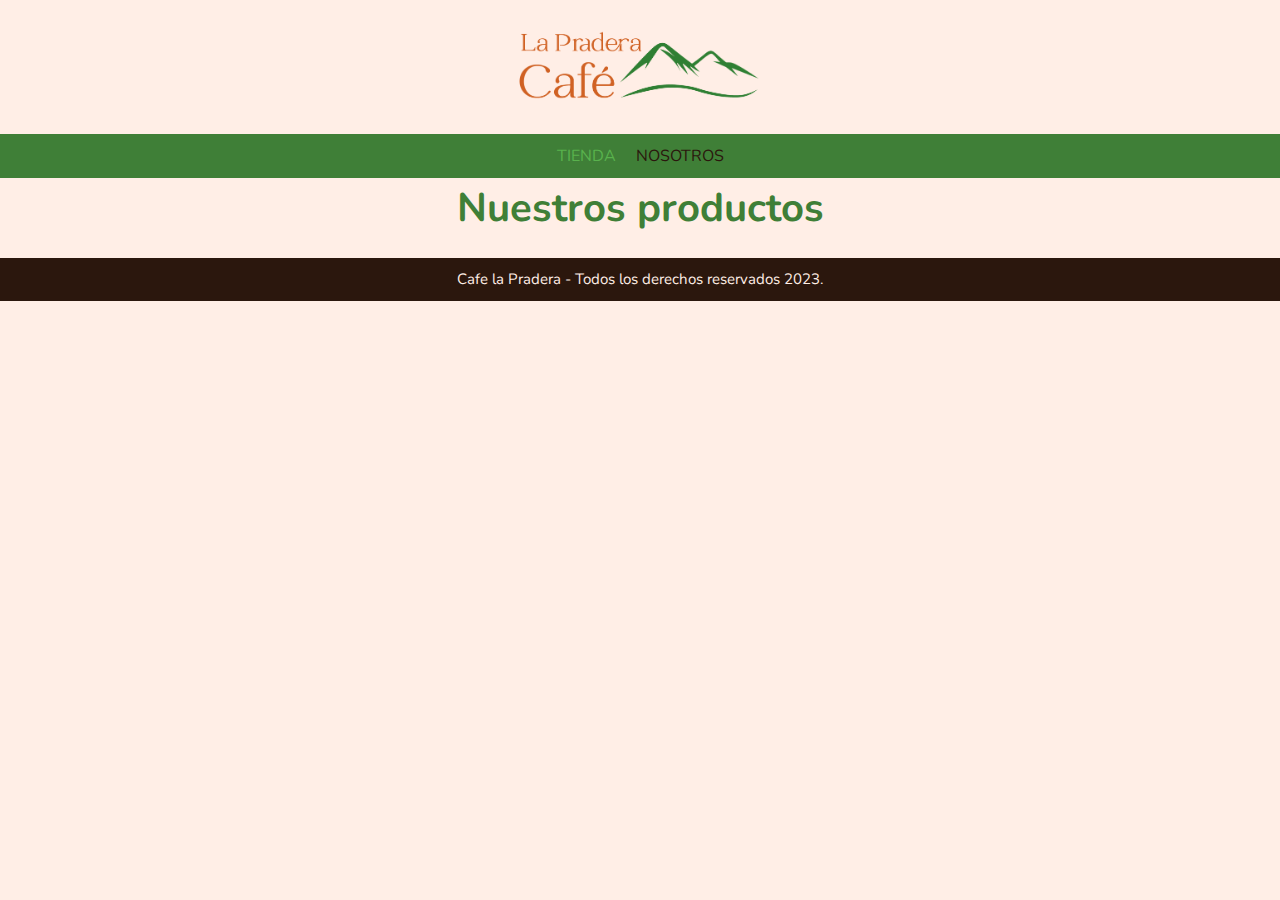
==== index.html @ 2994cb14 "start project, add img, reset css, global styles and nav" ====
<!DOCTYPE html>
<html lang="en">
<head>
    <meta charset="UTF-8">
    <meta http-equiv="X-UA-Compatible" content="IE=edge">
    <meta name="viewport" content="width=device-width, initial-scale=1.0">
    <link rel="shortcut icon" href="./img/favicon.ico" type="image/x-icon">
    <link rel="stylesheet" href="./css/styles.css">
    <title>Document</title>
</head>
<body>
    <header class="header">
        <a href="/">
            <img class="header__logo" src="./img/logo.png" alt="Logo la pradera">
        </a>
    </header>

    <nav class="navigation">
        <a class="navigation__anchor navigation__anchor--active" href="/">TIENDA</a>
        <a class="navigation__anchor" href="/about/">NOSOTROS</a>
    </nav>

    <main class="container">
        <h1>Nuestros productos</h1>
    </main>

    <footer class="footer">
        <p class="footer__text">Cafe la Pradera - Todos los derechos reservados 2023.</p>
    </footer>
</body>
</html>
---- css/styles.css ----
@import url('https://fonts.googleapis.com/css2?family=Nunito:ital,wght@0,300;0,400;0,700;1,300&display=swap');
*, *::before, *::after {
    box-sizing: border-box;
}
* {
        margin: 0;
}
:root{
    --primary: #59B24D;
    --baseFont: #3F7F37;
    --secondary: #D06023;
    --baseSecondary: #FFEEE6;
    --black: #2B170D;
    --primaryFont: 'Nunito', sans-serif;

}

/* Globals */
html{
    font-size: 62.5%;
}
body {
    height: 100%;
    background-color: var(--baseSecondary);
    font-size: 1.6rem;
    line-height: 1.5;
    -webkit-font-smoothing: antialiased;
}
img, picture, video, canvas, svg {
    display: block;
    max-width: 100%;
}
input, button, textarea, select {
    font: inherit;
}
h1, h2, h3, h4, h5, h6 {
    text-align: center;
    color: var(--baseFont);
    font-family: var(--primaryFont);
    overflow-wrap: break-word;
}
h1 {
    font-size: 4rem;
}
h2 {
    font-size: 3.2rem;
}
h3 {
    font-size: 2.4rem;
}
a{
    text-decoration: none;
}
p {
    font-size: 1.8rem;
    color: var(--black);
    font-family: Arial, Helvetica, sans-serif;
    overflow-wrap: break-word;
}
.container{
    max-width: 120rem;
    margin: 0 auto;
}

/*Header*/
.header{
    display: flex;
    justify-content: center ;
}
.header__logo{
    width: 25rem;
    margin: 2rem 0;
}
/*Footer*/
.footer{
    background-color: #2B170D;
    padding: 1rem 0;
    margin-top: 2rem;
}

.footer__text{
    font-family: var(--primaryFont);
    color: var(--baseSecondary);
    font-size: 1.5rem;
    text-align: center;
}

/* Navigation */
.navigation {
    background-color: #3F7F37;
    padding: 1rem 0;
    display: flex;
    justify-content: center;
    gap: 2rem;
}
.navigation__anchor{
    font-family: var(--primaryFont);
    color: var(--black);
}

.navigation__anchor--active,
.navigation__anchor:hover {
    color: var(--primary);
}
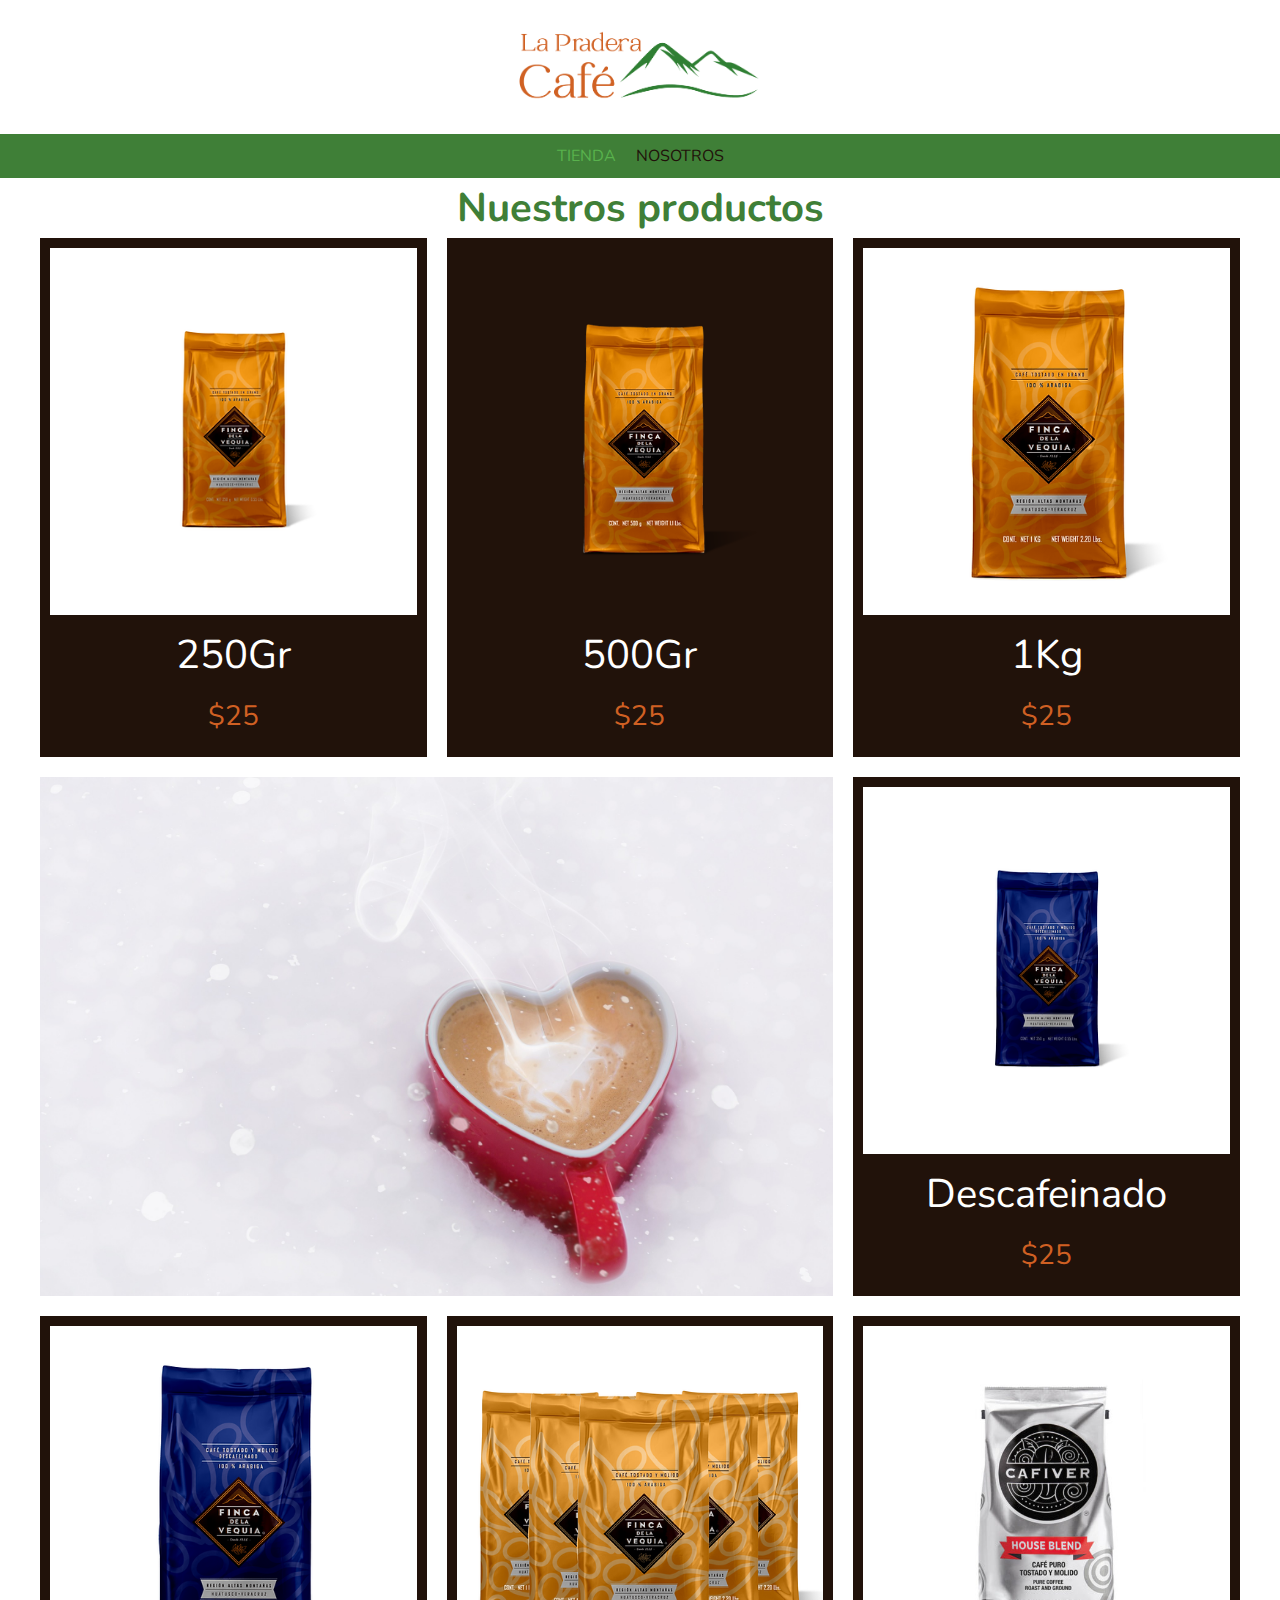
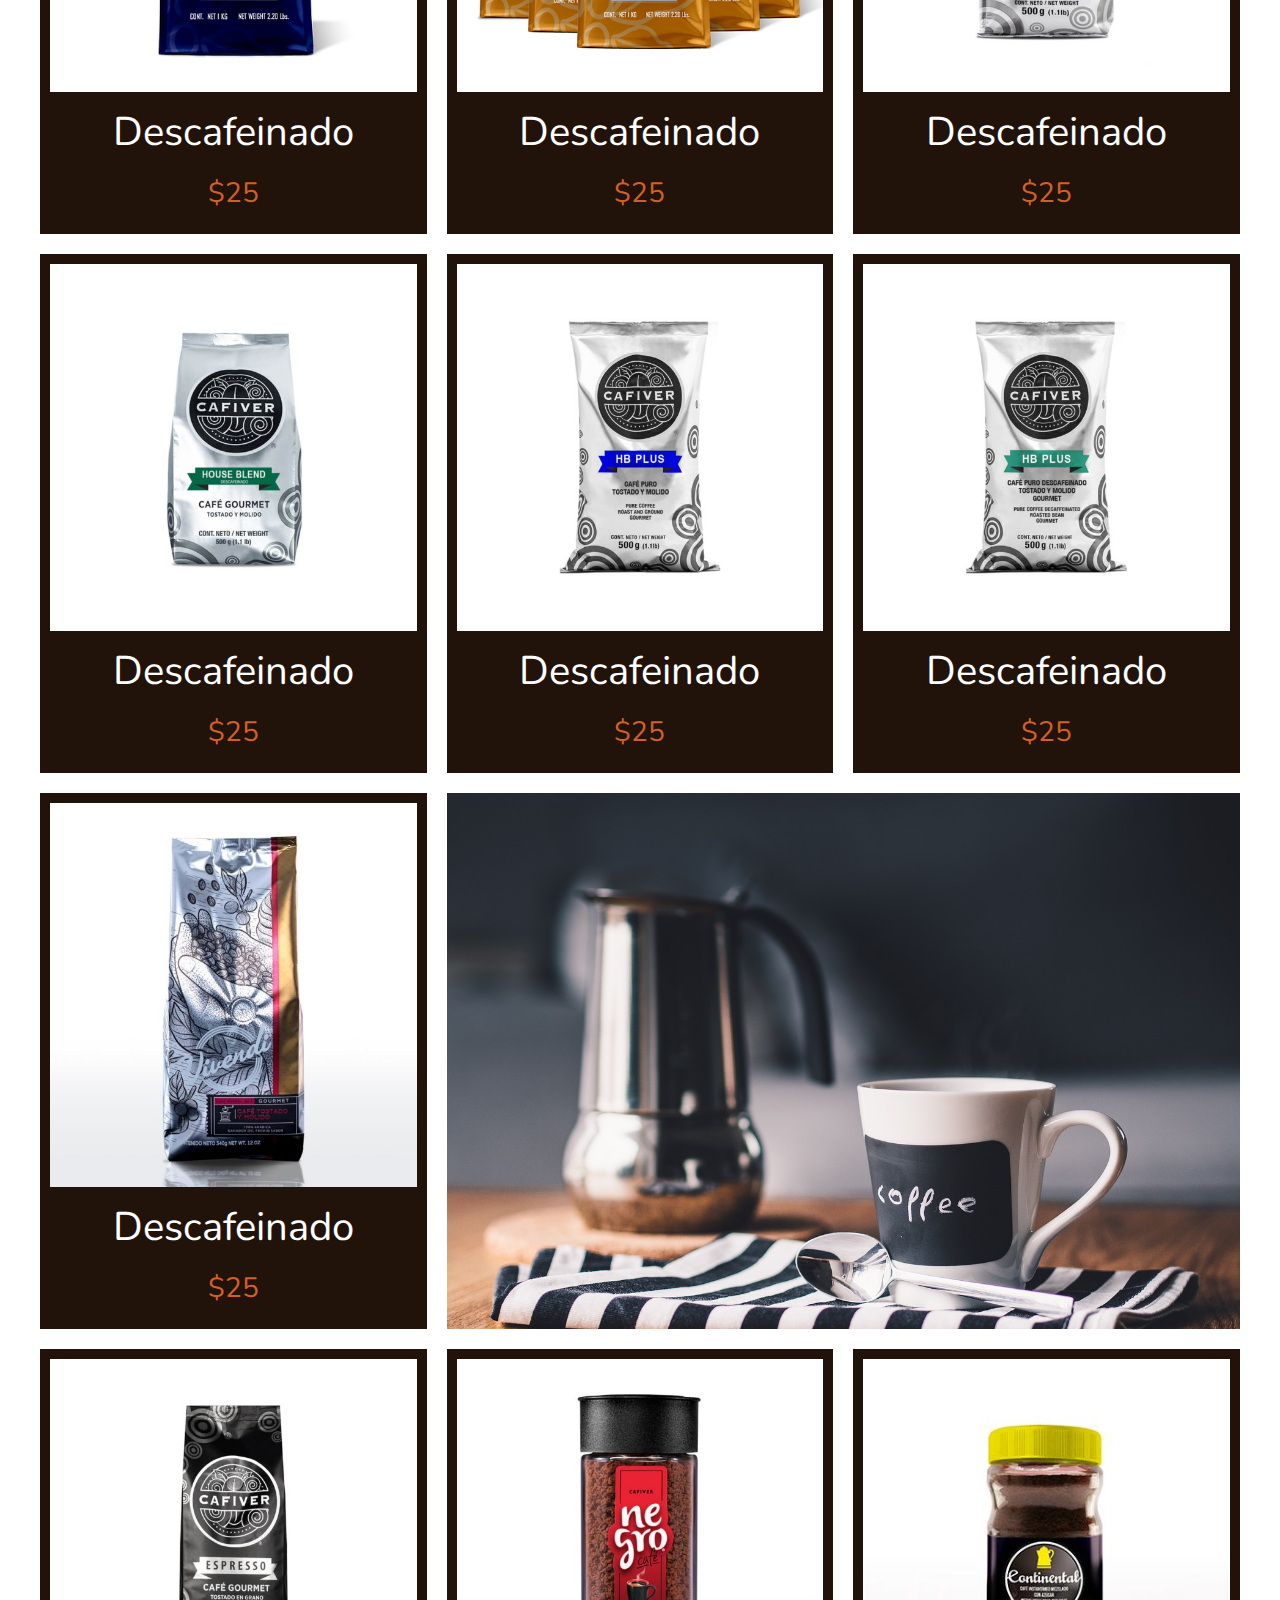
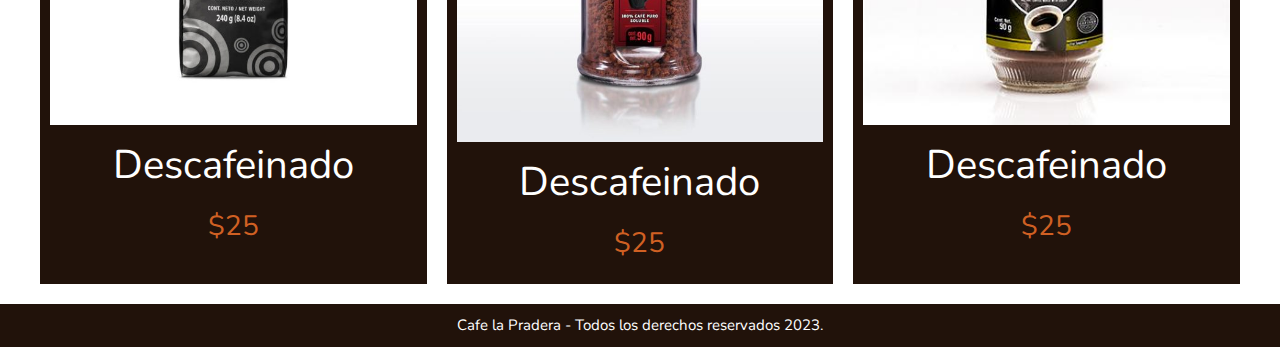
==== commit a04ecba7: "crating products section and item page" ====
--- a/index.html
+++ b/index.html
@@ -22,6 +22,136 @@
 
     <main class="container">
         <h1>Nuestros productos</h1>
+        <div class="grid">
+            <div class="product">
+                <a href="/item/">
+                    <img class="product__image" src="./img/1.png" alt="Imagen café">
+                    <div class="product__information">
+                        <p class="product__name">250Gr</p>
+                        <p class="product__price">$25</p>
+                    </div>
+                </a>
+            </div> <!--Product-->
+            <div class="product">
+                <a href="/item/">
+                    <img class="product__image" src="./img/2.webp" alt="Imagen café">
+                    <div class="product__information">
+                        <p class="product__name">500Gr</p>
+                        <p class="product__price">$25</p>
+                    </div>
+                </a>
+            </div> <!--Product-->
+            <div class="product">
+                <a href="/item/">
+                    <img class="product__image" src="./img/3.webp" alt="Imagen café">
+                    <div class="product__information">
+                        <p class="product__name">1Kg</p>
+                        <p class="product__price">$25</p>
+                    </div>
+                </a>
+            </div> <!--Product-->
+            <div class="product">
+                <a href="/item/">
+                    <img class="product__image" src="./img/4.webp" alt="Imagen café">
+                    <div class="product__information">
+                        <p class="product__name">Descafeinado</p>
+                        <p class="product__price">$25</p>
+                    </div>
+                </a>
+            </div> <!--Product-->
+            <div class="product">
+                <a href="/item/">
+                    <img class="product__image" src="./img/5.webp" alt="Imagen café">
+                    <div class="product__information">
+                        <p class="product__name">Descafeinado</p>
+                        <p class="product__price">$25</p>
+                    </div>
+                </a>
+            </div> <!--Product-->
+            <div class="product">
+                <a href="/item/">
+                    <img class="product__image" src="./img/6.webp" alt="Imagen café">
+                    <div class="product__information">
+                        <p class="product__name">Descafeinado</p>
+                        <p class="product__price">$25</p>
+                    </div>
+                </a>
+            </div> <!--Product-->
+            <div class="product">
+                <a href="/item/">
+                    <img class="product__image" src="./img/7.jpg" alt="Imagen café">
+                    <div class="product__information">
+                        <p class="product__name">Descafeinado</p>
+                        <p class="product__price">$25</p>
+                    </div>
+                </a>
+            </div> <!--Product-->
+            <div class="product">
+                <a href="/item/">
+                    <img class="product__image" src="./img/8.jpg" alt="Imagen café">
+                    <div class="product__information">
+                        <p class="product__name">Descafeinado</p>
+                        <p class="product__price">$25</p>
+                    </div>
+                </a>
+            </div> <!--Product-->
+            <div class="product">
+                <a href="/item/">
+                    <img class="product__image" src="./img/9.jpg" alt="Imagen café">
+                    <div class="product__information">
+                        <p class="product__name">Descafeinado</p>
+                        <p class="product__price">$25</p>
+                    </div>
+                </a>
+            </div> <!--Product-->
+            <div class="product">
+                <a href="/item/">
+                    <img class="product__image" src="./img/10.jpg" alt="Imagen café">
+                    <div class="product__information">
+                        <p class="product__name">Descafeinado</p>
+                        <p class="product__price">$25</p>
+                    </div>
+                </a>
+            </div> <!--Product-->
+            <div class="product">
+                <a href="/item/">
+                    <img class="product__image" src="./img/11.jpeg" alt="Imagen café">
+                    <div class="product__information">
+                        <p class="product__name">Descafeinado</p>
+                        <p class="product__price">$25</p>
+                    </div>
+                </a>
+            </div> <!--Product-->
+            <div class="product">
+                <a href="/item/">
+                    <img class="product__image" src="./img/12.jpg" alt="Imagen café">
+                    <div class="product__information">
+                        <p class="product__name">Descafeinado</p>
+                        <p class="product__price">$25</p>
+                    </div>
+                </a>
+            </div> <!--Product-->
+            <div class="product">
+                <a href="/item/">
+                    <img class="product__image" src="./img/13.jpeg" alt="Imagen café">
+                    <div class="product__information">
+                        <p class="product__name">Descafeinado</p>
+                        <p class="product__price">$25</p>
+                    </div>
+                </a>
+            </div> <!--Product-->
+            <div class="product">
+                <a href="/item/">
+                    <img class="product__image" src="./img/14.jpeg" alt="Imagen café">
+                    <div class="product__information">
+                        <p class="product__name">Descafeinado</p>
+                        <p class="product__price">$25</p>
+                    </div>
+                </a>
+            </div> <!--Product-->
+            <div class="graphic graphic--redcup"></div>
+            <div class="graphic graphic--whitecup"></div>
+        </div>
     </main>
 
     <footer class="footer">
--- a/css/styles.css
+++ b/css/styles.css
@@ -9,8 +9,8 @@
     --primary: #59B24D;
     --baseFont: #3F7F37;
     --secondary: #D06023;
-    --baseSecondary: #FFEEE6;
-    --black: #2B170D;
+    --baseSecondary: #FFFFFF;
+    --black: rgb(33, 18, 10);
     --primaryFont: 'Nunito', sans-serif;
 
 }
@@ -73,7 +73,7 @@
 }
 /*Footer*/
 .footer{
-    background-color: #2B170D;
+    background-color: var(--black);
     padding: 1rem 0;
     margin-top: 2rem;
 }
@@ -101,4 +101,75 @@
 .navigation__anchor--active,
 .navigation__anchor:hover {
     color: var(--primary);
+}
+/*grid*/
+.grid,.grid2{
+    display: grid;
+    grid-template-columns: repeat(2, 1fr);
+    gap: 2rem;
+}
+
+@media (min-width:768px){
+    .grid{
+        grid-template-columns: repeat(3, 1fr);
+    }
+}
+/*Products*/
+.product{
+    background-color: var(--black);
+    padding: 1rem;
+}
+
+.product__image{
+    margin: 0 auto;
+}
+
+.product__name{
+    font-size: 4rem;
+    color: var(--baseSecondary);
+}
+
+.product__price{
+    font-size: 2.8rem;
+    color: var(--secondary);
+}
+.product__name,
+.product__price{
+    font-family: var(--primaryFont);
+    margin: 1rem 0;
+    text-align: center;
+}
+/*Graphics*/
+.graphic{
+    min-height: 35rem;
+    background-repeat: no-repeat;
+    background-size: cover;
+    grid-column: 1 / 3;
+}
+
+.graphic--redcup{
+    grid-row: 2 / 3;
+    background-image: url("../img/grafico1.jpg");
+
+}
+.graphic--whitecup{
+    grid-row: 8 / 9;
+    background-image: url("../img/grafico2.jpg");
+}
+@media (min-width:768px){
+    .graphic--whitecup{
+        grid-row: 5/6;
+        grid-column: 2/4;
+    }
+}
+
+/*About*/
+@media (max-width:768px){
+    .grid2{
+        grid-template-columns: 1fr;
+    }
+    .about__image{
+        margin: 0 auto;
+        grid-row: 1/2;
+    }
 }